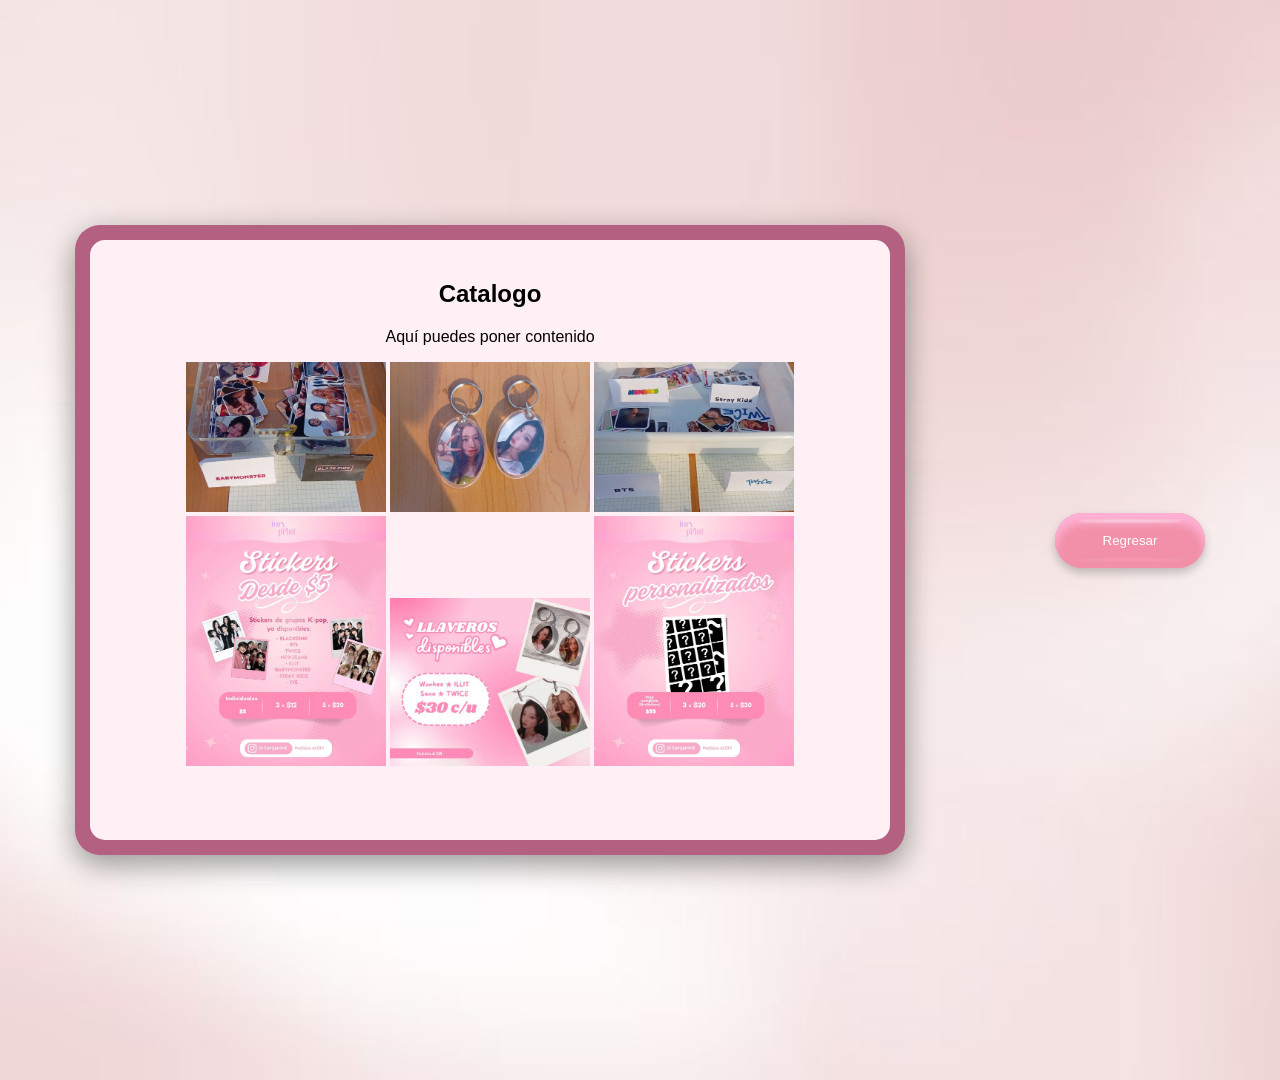
==== cat.html @ c2068528 "Add files via upload" ====
<!DOCTYPE html>
<html lang="en">
<head>
    <meta charset="UTF-8">
    <meta name="viewport" content="width=device-width, initial-scale=1.0">
    <link rel="stylesheet" href="style1.css">
    <title>Catalogo</title>
</head>
<body>
  

    <div class="tablet">
  <div class="pantalla">
    <h2>Catalogo</h2>
    <p>Aquí puedes poner contenido</p>

    <img src="foto1.webp" class="Stickers">
     <img src="foto2.webp" class="Llaveros">
      <img src="foto3.webp" class="Stickers">
       <img src="foto7.webp" class="Stickers">
        <img src="foto5.webp" class="Llaveros">
         <img src="foto6.webp" class="Stickers">
          

  </div>
</div>
<button class="Btn">
  <a href="index.html">Regresar</a>
</body>
</html>
---- style1.css ----
body {
    margin: 0;
    height: 120vh;
    display: flex;
    justify-content: center;
    align-items: center;
    background-image: url("descarga.jpg");
    background-size: cover;       /* llena toda la pantalla */
    background-position: center;  /* centrada */
    background-repeat: no-repeat; /* no se repite */
    font-family: Arial, sans-serif;
}
.tablet {
  width: 800px;
  height: 600px;
  background-color: #b46080;
  border-radius: 25px;
  padding: 15px;
  margin: 40px auto;
  box-shadow: 0 10px 30px rgba(0,0,0,0.4);
}

/* pantalla interna */
.pantalla {
  width: 100%;
  height: 100%;
  background-color: #fff0f5; /* rosa muy suave */
  border-radius: 15px;
  padding: 20px;
  box-sizing: border-box;
  text-align: center;
}
.Btn {
    display: block;
  margin: 20px auto;
  position: relative;
  width: 150px;
  height: 55px;
  border-radius: 45px;
  border: none;
  background-color: rgb(241, 144, 168);
  color: white;
  box-shadow: 0px 10px 10px rgb(255, 178, 214) inset,
  0px 5px 10px rgba(5, 5, 5, 0.212),
  0px -10px 10px rgb(241, 144, 168) inset;
  cursor: pointer;
  display: flex;
  align-items: center;
  justify-content: center;
}

.Btn::before {
  width: 70%;
  height: 2px;
  position: absolute;
  background-color: rgba(250, 250, 250, 0.678);
  content: "";
  filter: blur(1px);
  top: 7px;
  border-radius: 50%;
}

.Btn::after {
  width: 70%;
  height: 2px;
  position: absolute;
  background-color: rgba(250, 250, 250, 0.137);
  content: "";
  filter: blur(1px);
  bottom: 7px;
  border-radius: 50%;
}

.Btn:hover {
  animation: jello-horizontal 0.9s both;
}

@keyframes jello-horizontal {
  0% {
    transform: scale3d(1, 1, 1);
  }

  30% {
    transform: scale3d(1.25, 0.75, 1);
  }

  40% {
    transform: scale3d(0.75, 1.25, 1);
  }

  50% {
    transform: scale3d(1.15, 0.85, 1);
  }

  65% {
    transform: scale3d(0.95, 1.05, 1);
  }

  75% {
    transform: scale3d(1.05, 0.95, 1);
  }

  100% {
    transform: scale3d(1, 1, 1);
  }
}
a{
     text-decoration: none;
     color: white;
}
img{
    width: 200px;
}
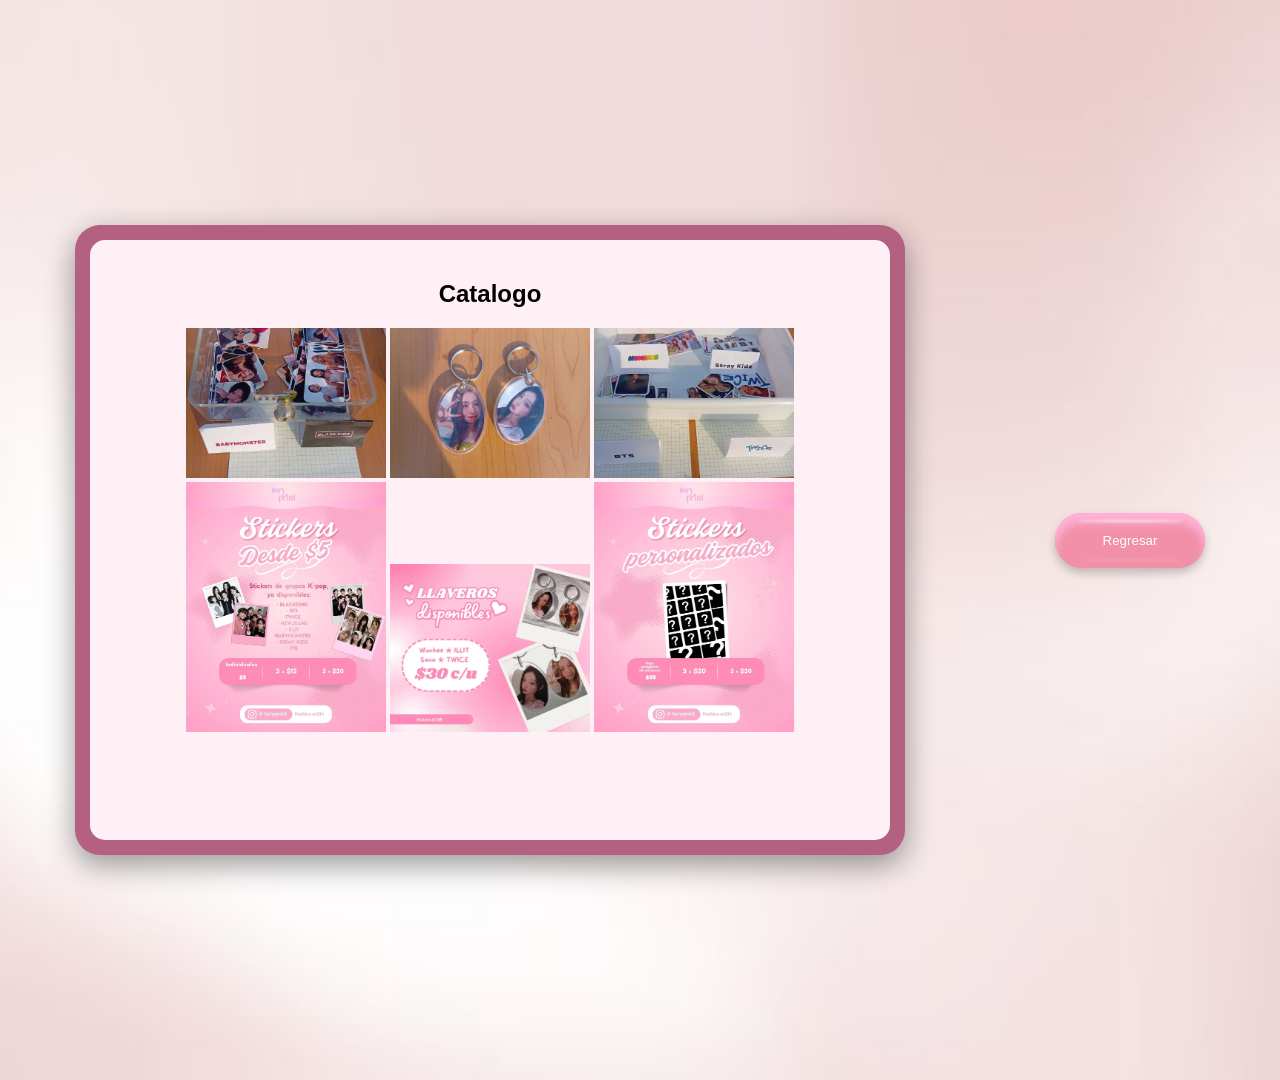
==== commit 750800d4: "cat.html" ====
--- a/cat.html
+++ b/cat.html
@@ -12,7 +12,7 @@
     <div class="tablet">
   <div class="pantalla">
     <h2>Catalogo</h2>
-    <p>Aquí puedes poner contenido</p>
+    
 
     <img src="foto1.webp" class="Stickers">
      <img src="foto2.webp" class="Llaveros">
@@ -27,4 +27,4 @@
 <button class="Btn">
   <a href="index.html">Regresar</a>
 </body>
-</html>+</html>
--- a/style1.css
+++ b/style1.css
@@ -11,7 +11,10 @@
     font-family: Arial, sans-serif;
 }
 .tablet {
-  width: 800px;
+    width: 90%;
+ max-width: 800px;
+    display: flex;
+  flex-wrap: wrap;
   height: 600px;
   background-color: #b46080;
   border-radius: 25px;
